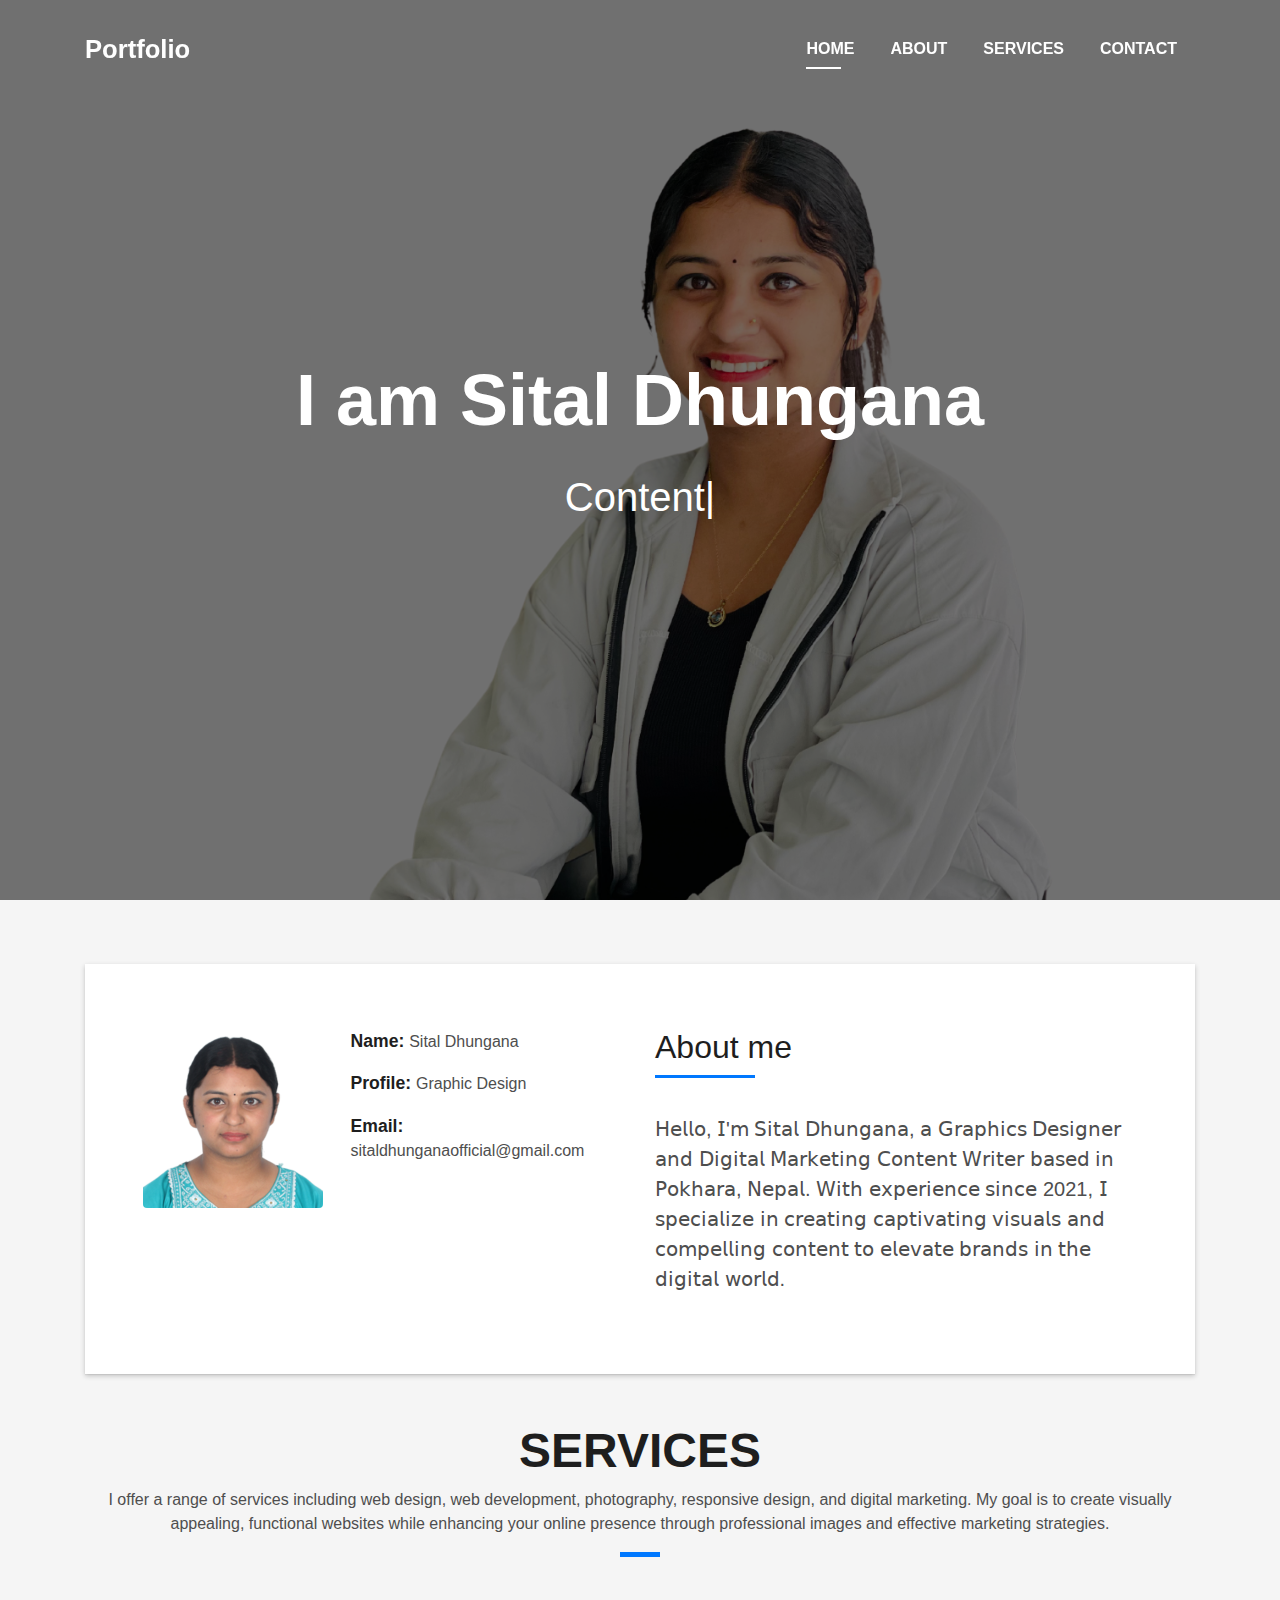
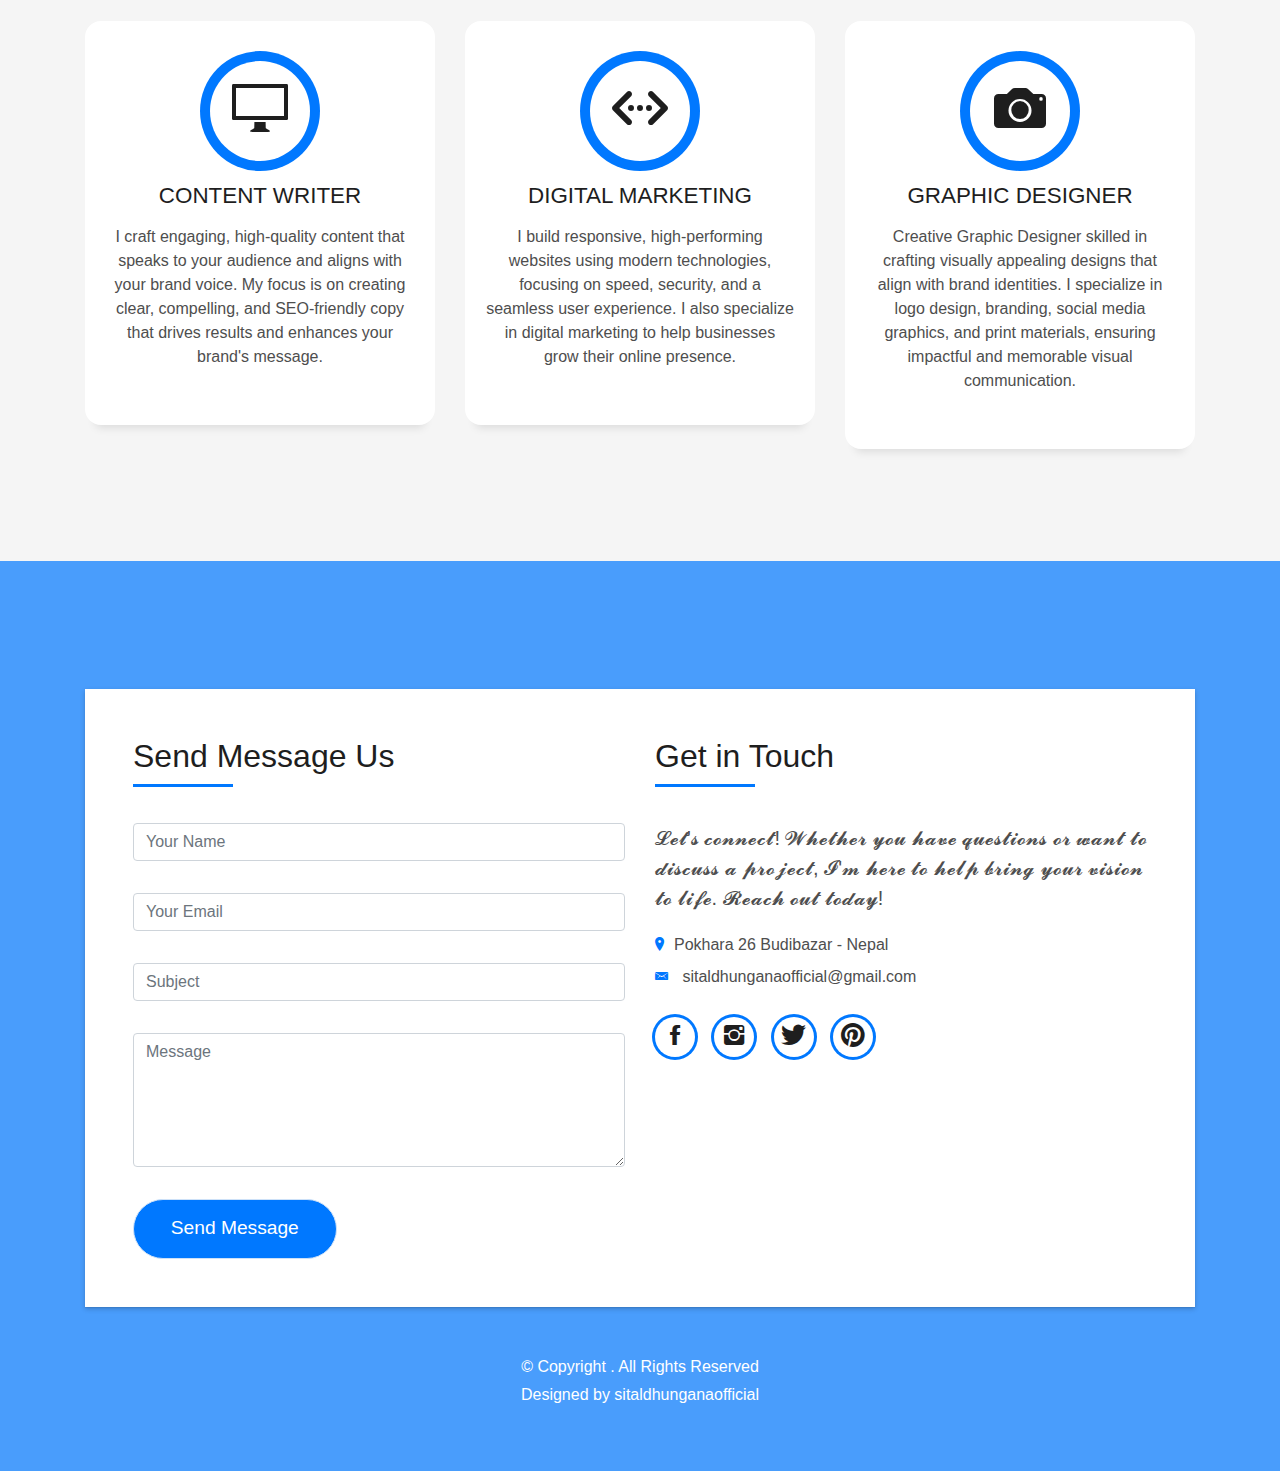
==== index.html @ a00b1dfd "first commit" ====
<!DOCTYPE html>
<html lang="en">
<head>
  <meta charset="utf-8">
  <title>Sital Dhungana</title>
  <meta content="width=device-width, initial-scale=1.0" name="viewport">
  <meta content="" name="keywords">
  <meta content="" name="description">

  <link href="img/favicon.png" rel="icon">
  <link href="img/apple-touch-icon.png" rel="apple-touch-icon">
  <link href="lib/bootstrap/css/bootstrap.min.css" rel="stylesheet">
  <link href="lib/font-awesome/css/font-awesome.min.css" rel="stylesheet">
  <link href="lib/animate/animate.min.css" rel="stylesheet">
  <link href="lib/ionicons/css/ionicons.min.css" rel="stylesheet">
  <link href="lib/owlcarousel/assets/owl.carousel.min.css" rel="stylesheet">
  <link href="lib/lightbox/css/lightbox.min.css" rel="stylesheet">
  <link href="css/style.css" rel="stylesheet">
</head>
<body id="page-top">
  <nav class="navbar navbar-b navbar-trans navbar-expand-md fixed-top" id="mainNav">
    <div class="container">
      <a class="navbar-brand js-scroll" href="#page-top">Portfolio</a>
      <button class="navbar-toggler collapsed" type="button" data-toggle="collapse" data-target="#navbarDefault"
        aria-controls="navbarDefault" aria-expanded="false" aria-label="Toggle navigation">
        <span></span>
        <span></span>
        <span></span>
      </button>
      <div class="navbar-collapse collapse justify-content-end" id="navbarDefault">
        <ul class="navbar-nav">
          <li class="nav-item">
            <a class="nav-link js-scroll active" href="#home">Home</a>
          </li>
          <li class="nav-item">
            <a class="nav-link js-scroll" href="#about">About</a>
          </li>
          <li class="nav-item">
            <a class="nav-link js-scroll" href="#service">Services</a>

          <li class="nav-item">
            <a class="nav-link js-scroll" href="#contact">Contact</a>
          </li>
        </ul>
      </div>
    </div>
  </nav>
  <div id="home" class="intro route bg-image" style="background-image: url(img/intro-bg.jpg)">
    <div class="overlay-itro"></div>
    <div class="intro-content display-table">
      <div class="table-cell">
        <div class="container">
         
          <h1 class="intro-title mb-4">I am Sital Dhungana </h1>
          <p class="intro-subtitle">
            <span class="text-slider-items">Content Writer,Graphic Designer,Internet Marketing</span>
            <strong class="text-slider"></strong>
          </p>
        </div>
      </div>
    </div>
  </div>
  <section id="about" class="about-mf sect-pt4 route">
    <div class="container">
      <div class="row">
        <div class="col-sm-12">
          <div class="box-shadow-full">
            <div class="row">
              <div class="col-md-6">
                <div class="row">
                  <div class="col-sm-6 col-md-5">
                    <div class="about-img">
                      <img src="img/favicon.png" class="img-fluid rounded b-shadow-a" alt="">
                    </div>
                  </div>
                  <div class="col-sm-6 col-md-7">
                    <div class="about-info">
                      <p><span class="title-s">Name: </span> <span>Sital Dhungana</span></p>
                      <p><span class="title-s">Profile: </span> <span>Graphic Design</span></p>
                      <p><span class="title-s">Email: </span> <span>sitaldhunganaofficial@gmail.com</span></p>
                 
                    </div>
                  </div>
                </div>
              </div>
              <div class="col-md-6">
                <div class="about-me pt-4 pt-md-0">
                  <div class="title-box-2">
                    <h5 class="title-left">
                      About me
                    </h5>
                  </div>
                  <p class="lead">
                  </p>
                  <p class="lead">
                    𝖧𝖾𝗅𝗅𝗈, 𝖨'𝗆 𝖲𝗂𝗍𝖺𝗅 𝖣𝗁𝗎𝗇𝗀𝖺𝗇𝖺, 𝖺 𝖦𝗋𝖺𝗉𝗁𝗂𝖼𝗌 𝖣𝖾𝗌𝗂𝗀𝗇𝖾𝗋 𝖺𝗇𝖽 𝖣𝗂𝗀𝗂𝗍𝖺𝗅 𝖬𝖺𝗋𝗄𝖾𝗍𝗂𝗇𝗀 𝖢𝗈𝗇𝗍𝖾𝗇𝗍 𝖶𝗋𝗂𝗍𝖾𝗋 𝖻𝖺𝗌𝖾𝖽 𝗂𝗇 𝖯𝗈𝗄𝗁𝖺𝗋𝖺, 𝖭𝖾𝗉𝖺𝗅. 𝖶𝗂𝗍𝗁 𝖾𝗑𝗉𝖾𝗋𝗂𝖾𝗇𝖼𝖾 𝗌𝗂𝗇𝖼𝖾 2021, 𝖨 𝗌𝗉𝖾𝖼𝗂𝖺𝗅𝗂𝗓𝖾 𝗂𝗇 𝖼𝗋𝖾𝖺𝗍𝗂𝗇𝗀 𝖼𝖺𝗉𝗍𝗂𝗏𝖺𝗍𝗂𝗇𝗀 𝗏𝗂𝗌𝗎𝖺𝗅𝗌 𝖺𝗇𝖽 𝖼𝗈𝗆𝗉𝖾𝗅𝗅𝗂𝗇𝗀 𝖼𝗈𝗇𝗍𝖾𝗇𝗍 𝗍𝗈 𝖾𝗅𝖾𝗏𝖺𝗍𝖾 𝖻𝗋𝖺𝗇𝖽𝗌 𝗂𝗇 𝗍𝗁𝖾 𝖽𝗂𝗀𝗂𝗍𝖺𝗅 𝗐𝗈𝗋𝗅𝖽.
                  </p>
                </div>
              </div>
            </div>
          </div>
        </div>
      </div>
    </div>
  </section>

  <section id="service" class="services-mf route">
    <div class="container">
      <div class="row">
        <div class="col-sm-12">
          <div class="title-box text-center">
            <h3 class="title-a">
              Services
            </h3>
            <p class="subtitle-a">
              I offer a range of services including web design, web development, photography, responsive design, and digital marketing.
              My goal is to create visually appealing, functional websites while enhancing your online presence through professional images and effective marketing strategies.
            </p>
            <div class="line-mf"></div>
          </div>
        </div>
      </div>
      <div class="row">
        <div class="col-md-4">
          <div class="service-box">
            <div class="service-ico">
              <span class="ico-circle"><i class="ion-monitor"></i></span>
            </div>
            <div class="service-content">
              <h2 class="s-title">Content Writer</h2>
              <p class="s-description text-center">
                I craft engaging, high-quality content that speaks to your audience and aligns with your brand voice. My focus is on creating clear, compelling, and SEO-friendly copy that drives results and enhances your brand's message.
              </p>
            </div>
          </div>
        </div>
        <div class="col-md-4">
          <div class="service-box">
            <div class="service-ico">
              <span class="ico-circle"><i class="ion-code-working"></i></span>
            </div>
            <div class="service-content">
              <h2 class="s-title">Digital marketing</h2>
              <p class="s-description text-center">
                I build responsive, high-performing websites using modern technologies, focusing on speed, security, and a seamless user experience. I also specialize in digital marketing to help businesses grow their online presence.
              </p>
            </div>
          </div>
        </div>
        <div class="col-md-4">
          <div class="service-box">
            <div class="service-ico">
              <span class="ico-circle"><i class="ion-camera"></i></span>
            </div>
            <div class="service-content">
              <h2 class="s-title">Graphic Designer              </h2>
              <p class="s-description text-center">
                Creative Graphic Designer skilled in crafting visually appealing designs that align with brand identities. I specialize in logo design, branding, social media graphics, and print materials, ensuring impactful and memorable visual communication.
              </p>
            </div>
          </div>
        </div>
        
  </section>

  <section class="paralax-mf footer-paralax bg-image sect-mt4 route" style="background-image: url(img/overlay-bg.jpg)">
    <div class="overlay-mf"></div>
    <div class="container">
      <div class="row">
        <div class="col-sm-12">
          <div class="contact-mf">
            <div id="contact" class="box-shadow-full">
              <div class="row">
                <div class="col-md-6">
                  <div class="title-box-2">
                    <h5 class="title-left">
                      Send Message Us
                    </h5>
                  </div>
                  <div>
                      <form action="" method="post" role="form" class="contactForm">
                      <div id="sendmessage">Your message has been sent. Thank you!</div>
                      <div id="errormessage"></div>
                      <div class="row">
                        <div class="col-md-12 mb-3">
                          <div class="form-group">
                            <input type="text" name="name" class="form-control" id="name" placeholder="Your Name" data-rule="minlen:4" data-msg="Please enter at least 4 chars" />
                            <div class="validation"></div>
                          </div>
                        </div>
                        <div class="col-md-12 mb-3">
                          <div class="form-group">
                            <input type="email" class="form-control" name="email" id="email" placeholder="Your Email" data-rule="email" data-msg="Please enter a valid email" />
                            <div class="validation"></div>
                          </div>
                        </div>
                        <div class="col-md-12 mb-3">
                            <div class="form-group">
                              <input type="text" class="form-control" name="subject" id="subject" placeholder="Subject" data-rule="minlen:4" data-msg="Please enter at least 8 chars of subject" />
                              <div class="validation"></div>
                            </div>
                        </div>
                        <div class="col-md-12 mb-3">
                          <div class="form-group">
                            <textarea class="form-control" name="message" rows="5" data-rule="required" data-msg="Please write something for us" placeholder="Message"></textarea>
                            <div class="validation"></div>
                          </div>
                        </div>
                        <div class="col-md-12">
                          <button type="submit" class="button button-a button-big button-rouded">Send Message</button>
                        </div>
                      </div>
                    </form>
                  </div>
                </div>
                <div class="col-md-6">
                  <div class="title-box-2 pt-4 pt-md-0">
                    <h5 class="title-left">
                      Get in Touch
                    </h5>
                  </div>
                  <div class="more-info">
                    <p class="lead">
                      
                      𝓛𝓮𝓽'𝓼 𝓬𝓸𝓷𝓷𝓮𝓬𝓽! 𝓦𝓱𝓮𝓽𝓱𝓮𝓻 𝔂𝓸𝓾 𝓱𝓪𝓿𝓮 𝓺𝓾𝓮𝓼𝓽𝓲𝓸𝓷𝓼 𝓸𝓻 𝔀𝓪𝓷𝓽 𝓽𝓸 𝓭𝓲𝓼𝓬𝓾𝓼𝓼 𝓪 𝓹𝓻𝓸𝓳𝓮𝓬𝓽, 𝓘'𝓶 𝓱𝓮𝓻𝓮 𝓽𝓸 𝓱𝓮𝓵𝓹 𝓫𝓻𝓲𝓷𝓰 𝔂𝓸𝓾𝓻 𝓿𝓲𝓼𝓲𝓸𝓷 𝓽𝓸 𝓵𝓲𝓯𝓮. 𝓡𝓮𝓪𝓬𝓱 𝓸𝓾𝓽 𝓽𝓸𝓭𝓪𝔂!
                    </p>
                    <ul class="list-ico">
                      <li><span class="ion-ios-location"></span>Pokhara 26 Budibazar - Nepal</li>
                      <li><span class="ion-email"></span> sitaldhunganaofficial@gmail.com</li>
                    </ul>
                  </div>
                  <div class="socials">
                    <ul>
                      <li><a href=""><span class="ico-circle"><i class="ion-social-facebook"></i></span></a></li>
                      <li><a href=""><span class="ico-circle"><i class="ion-social-instagram"></i></span></a></li>
                      <li><a href=""><span class="ico-circle"><i class="ion-social-twitter"></i></span></a></li>
                      <li><a href=""><span class="ico-circle"><i class="ion-social-pinterest"></i></span></a></li>
                    </ul>
                  </div>
                </div>
              </div>
            </div>
          </div>
        </div>
      </div>
    </div>
    <footer>
      <div class="container">
        <div class="row">
          <div class="col-sm-12">
            <div class="copyright-box">
              <p class="copyright">&copy; Copyright <strong></strong>. All Rights Reserved</p>
              <div class="credits">
             
                Designed by <a href="https://smaittechnology.com.np">sitaldhunganaofficial</a>
              </div>
            </div>
          </div>
        </div>
      </div>
    </footer>
  </section>
  <a href="#" class="back-to-top"><i class="fa fa-chevron-up"></i></a>
  <div id="preloader"></div>
  <script src="lib/jquery/jquery.min.js"></script>
  <script src="lib/jquery/jquery-migrate.min.js"></script>
  <script src="lib/popper/popper.min.js"></script>
  <script src="lib/bootstrap/js/bootstrap.min.js"></script>
  <script src="lib/easing/easing.min.js"></script>
  <script src="lib/counterup/jquery.waypoints.min.js"></script>
  <script src="lib/counterup/jquery.counterup.js"></script>
  <script src="lib/owlcarousel/owl.carousel.min.js"></script>
  <script src="lib/lightbox/js/lightbox.min.js"></script>
  <script src="lib/typed/typed.min.js"></script>
  <script src="contactform/contactform.js"></script>

  <script src="js/main.js"></script>

</body>
</html>
---- css/style.css ----
/*
  Theme Name: DevFolio
  Theme URL: https://bootstrapmade.com/devfolio-bootstrap-portfolio-html-template/
  Author: BootstrapMade.com
  License: https://bootstrapmade.com/license/
*/

/*======================================
//--//-->   STYLES GENERALES
======================================*/

body {
  background-color: #f5f5f5;
  color: #4e4e4e;
}

h1,
h2,
h3,
h4,
h5,
h6 {
  color: #1e1e1e;
}

a {
  color: #1e1e1e;
  transition: all 0.5s ease-in-out;
}

a:hover {
  color: #0078ff;
  text-decoration: none;
  transition: all 0.5s ease-in-out;
}

.p-r {
  position: relative;
}

.color-a {
  color: #0078ff;
}

.color-d {
  color: #f5f5f5;
}

.color-text-a {
  color: #4e4e4e;
}

.box-shadow,
.paralax-mf,
.service-box,
.work-box,
.card-blog {
  box-shadow: 0 13px 8px -10px rgba(0, 0, 0, 0.1);
}

.box-shadow-a,
.button:hover {
  box-shadow: 0 0 0 4px #cde1f8;
}

.display-5 {
  font-size: 2.5rem;
  font-weight: 300;
  line-height: 1.1;
}

.display-6 {
  font-size: 2rem;
  font-weight: 300;
  line-height: 1.1;
}

.avatar {
  width: 32px;
  height: 32px;
  margin-right: 4px;
  overflow: hidden;
}

.bg-image {
  background-repeat: no-repeat;
  background-attachment: fixed;
  background-size: cover;
  background-position: center center;
}

.overlay-mf {
  background-color: #0078ff;
}

.overlay-mf {
  position: absolute;
  top: 0;
  left: 0px;
  padding: 0;
  height: 100%;
  width: 100%;
  opacity: .7;
}

.paralax-mf {
  position: relative;
  padding: 8rem 0;
}

.display-table {
  width: 100%;
  height: 100%;
  display: table;
}

.table-cell {
  display: table-cell;
  vertical-align: middle;
}

/*--/ Sections /--*/

.sect-4 {
  padding: 4rem 0;
}

.sect-pt4 {
  padding-top: 4rem;
}

.sect-mt4 {
  margin-top: 4rem;
}

/*--/ Title s /--*/

.title-s {
  font-weight: 600;
  color: #1e1e1e;
  font-size: 1.1rem;
}

/*--/ Title A /--*/

.title-box {
  margin-bottom: 4rem;
}

.title-a {
  font-size: 3rem;
  font-weight: bold;
  text-transform: uppercase;
}

.subtitle-a {
  color: #4e4e4e;
}

.line-mf {
  width: 40px;
  height: 5px;
  background-color: #0078ff;
  margin: 0 auto;
}

/*--/ Title Left /--*/

.title-box-2 {
  margin-bottom: 3rem;
}

.title-left {
  font-size: 2rem;
  position: relative;
}

.title-left:before {
  content: '';
  position: absolute;
  height: 3px;
  background-color: #0078ff;
  width: 100px;
  bottom: -12px;
}

/*------/ Box /------*/

.box-pl2 {
  padding-left: 2rem;
}

.box-shadow-full {
  padding: 3rem 1.25rem;
  position: relative;
  background-color: #fff;
  margin-bottom: 3rem;
  z-index: 2;
  box-shadow: 0 1px 1px 0 rgba(0, 0, 0, 0.06), 0 2px 5px 0 rgba(0, 0, 0, 0.2);
}

/*------/ Socials /------*/

.socials {
  padding: 1.5rem 0;
}

.socials ul li {
  display: inline-block;
}

.socials .ico-circle {
  height: 40px;
  width: 40px;
  font-size: 1.7rem;
  border-radius: 50%;
  line-height: 1.4;
  margin: 0 15px 0 0;
  box-shadow: 0 0 0 3px #0078ff;
  transition: all 500ms ease;
}

.socials .ico-circle:hover {
  background-color: #0078ff;
  color: #fff;
  box-shadow: 0 0 0 3px #cde1f8;
  transition: all 500ms ease;
}

/*------/ Ul resect /------*/

.ul-resect,
.socials ul,
.list-ico,
.blog-wrapper .post-meta ul,
.box-comments .list-comments,
.widget-sidebar .list-sidebar,
.widget-tags ul {
  list-style: none;
  padding-left: 0;
  margin-bottom: 0;
}

.list-ico {
  line-height: 2;
}

.list-ico span {
  color: #0078ff;
  margin-right: 10px;
}

/*------/ Ico Circle /------*/

.ico-circle {
  height: 100px;
  width: 100px;
  font-size: 2rem;
  border-radius: 50%;
  line-height: 1.55;
  margin: 0 auto;
  text-align: center;
  box-shadow: 0 0 0 10px #0078ff;
  display: block;
}

/*------/ Owl Carousel /------*/

.owl-theme .owl-dots {
  text-align: center;
  margin-top: 18px;
}

.owl-theme .owl-dots .owl-dot {
  display: inline-block;
}

.owl-theme .owl-dots .owl-dot span {
  width: 18px;
  height: 7px;
  margin: 5px 5px;
  background: #cde1f8;
  border: 0px solid #cde1f8;
  display: block;
  transition: all 0.6s ease-in-out;
  cursor: pointer;
}

.owl-theme .owl-dots .owl-dot:hover span {
  background-color: #cde1f8;
}

.owl-theme .owl-dots .owl-dot.active span {
  background-color: #1B1B1B;
  width: 25px;
}

/*--/ Scrolltop s /--*/

.scrolltop-mf {
  position: relative;
  display: none;
}

.scrolltop-mf span {
  z-index: 999;
  position: fixed;
  width: 42px;
  height: 42px;
  background-color: #0078ff;
  opacity: .7;
  font-size: 1.6rem;
  line-height: 1.5;
  text-align: center;
  color: #fff;
  top: auto;
  left: auto;
  right: 30px;
  bottom: 50px;
  cursor: pointer;
  border-radius: 50%;
}

/* Back to top button */

.back-to-top {
  position: fixed;
  display: none;
  background: #0078ff;
  color: #fff;
  width: 44px;
  height: 44px;
  text-align: center;
  line-height: 1;
  font-size: 16px;
  border-radius: 50%;
  right: 15px;
  bottom: 15px;
  transition: background 0.5s;
  z-index: 11;
}

.back-to-top i {
  padding-top: 12px;
  color: #fff;
}

/* Prelaoder */

#preloader {
  position: fixed;
  top: 0;
  left: 0;
  right: 0;
  bottom: 0;
  z-index: 9999;
  overflow: hidden;
  background: #fff;
}

#preloader:before {
  content: "";
  position: fixed;
  top: calc(50% - 30px);
  left: calc(50% - 30px);
  border: 6px solid #f2f2f2;
  border-top: 6px solid #0078ff;
  border-radius: 50%;
  width: 60px;
  height: 60px;
  -webkit-animation: animate-preloader 1s linear infinite;
  animation: animate-preloader 1s linear infinite;
}

@-webkit-keyframes animate-preloader {
  0% {
    -webkit-transform: rotate(0deg);
    transform: rotate(0deg);
  }

  100% {
    -webkit-transform: rotate(360deg);
    transform: rotate(360deg);
  }
}

@keyframes animate-preloader {
  0% {
    -webkit-transform: rotate(0deg);
    transform: rotate(0deg);
  }

  100% {
    -webkit-transform: rotate(360deg);
    transform: rotate(360deg);
  }
}

/*======================================
//--//-->   NAVBAR
======================================*/

.navbar-b {
  transition: all .5s ease-in-out;
  background-color: transparent;
  padding-top: 1.563rem;
  padding-bottom: 1.563rem;
}

.navbar-b.navbar-reduce {
  box-shadow: 0px 6px 9px 0px rgba(0, 0, 0, 0.06);
}

.navbar-b.navbar-trans .nav-item,
.navbar-b.navbar-reduce .nav-item {
  position: relative;
  padding-right: 10px;
  padding-left: 0;
}

.navbar-b.navbar-trans .nav-link,
.navbar-b.navbar-reduce .nav-link {
  color: #fff;
  text-transform: uppercase;
  font-weight: 600;
}

.navbar-b.navbar-trans .nav-link:before,
.navbar-b.navbar-reduce .nav-link:before {
  content: '';
  position: absolute;
  margin-left: 0px;
  width: 0%;
  bottom: 0;
  left: 0;
  height: 2px;
  transition: all 500ms ease;
}

.navbar-b.navbar-trans .nav-link:hover,
.navbar-b.navbar-reduce .nav-link:hover {
  color: #1B1B1B;
}

.navbar-b.navbar-trans .nav-link:hover:before,
.navbar-b.navbar-reduce .nav-link:hover:before {
  width: 35px;
}

.navbar-b.navbar-trans .show > .nav-link:before,
.navbar-b.navbar-trans .active > .nav-link:before,
.navbar-b.navbar-trans .nav-link.show:before,
.navbar-b.navbar-trans .nav-link.active:before,
.navbar-b.navbar-reduce .show > .nav-link:before,
.navbar-b.navbar-reduce .active > .nav-link:before,
.navbar-b.navbar-reduce .nav-link.show:before,
.navbar-b.navbar-reduce .nav-link.active:before {
  width: 35px;
}

.navbar-b.navbar-trans .nav-link:before {
  background-color: #fff;
}

.navbar-b.navbar-trans .nav-link:hover {
  color: #fff;
}

.navbar-b.navbar-trans .show > .nav-link,
.navbar-b.navbar-trans .active > .nav-link,
.navbar-b.navbar-trans .nav-link.show,
.navbar-b.navbar-trans .nav-link.active {
  color: #fff;
}

.navbar-b.navbar-reduce {
  transition: all .5s ease-in-out;
  background-color: #fff;
  padding-top: 15px;
  padding-bottom: 15px;
}

.navbar-b.navbar-reduce .nav-link {
  color: #0078ff;
}

.navbar-b.navbar-reduce .nav-link:before {
  background-color: #0078ff;
}

.navbar-b.navbar-reduce .nav-link:hover {
  color: #0078ff;
}

.navbar-b.navbar-reduce .show > .nav-link,
.navbar-b.navbar-reduce .active > .nav-link,
.navbar-b.navbar-reduce .nav-link.show,
.navbar-b.navbar-reduce .nav-link.active {
  color: #0078ff;
}

.navbar-b.navbar-reduce .navbar-brand {
  color: #0078ff;
}

.navbar-b.navbar-reduce .navbar-toggler span {
  background-color: #1B1B1B;
}

.navbar-b .navbar-brand {
  color: #fff;
  font-size: 1.6rem;
  font-weight: 600;
}

.navbar-b .navbar-nav .dropdown-item.show .dropdown-menu,
.navbar-b .dropdown.show .dropdown-menu,
.navbar-b .dropdown-btn.show .dropdown-menu {
  -webkit-transform: translate3d(0px, 0px, 0px);
  transform: translate3d(0px, 0px, 0px);
  visibility: visible !important;
}

.navbar-b .dropdown-menu {
  margin: 1.12rem 0 0;
  border-radius: 0;
}

.navbar-b .dropdown-menu .dropdown-item {
  padding: .7rem 1.7rem;
  transition: all 500ms ease;
}

.navbar-b .dropdown-menu .dropdown-item:hover {
  background-color: #0078ff;
  color: #fff;
  transition: all 500ms ease;
}

.navbar-b .dropdown-menu .dropdown-item.active {
  background-color: #0078ff;
}

/*--/ Hamburger Navbar /--*/

.navbar-toggler {
  position: relative;
}

.navbar-toggler:focus,
.navbar-toggler:active {
  outline: 0;
}

.navbar-toggler span {
  display: block;
  background-color: #fff;
  height: 3px;
  width: 25px;
  margin-top: 4px;
  margin-bottom: 4px;
  -webkit-transform: rotate(0deg);
  transform: rotate(0deg);
  left: 0;
  opacity: 1;
}

.navbar-toggler span:nth-child(1),
.navbar-toggler span:nth-child(3) {
  transition: -webkit-transform .35s ease-in-out;
  transition: transform .35s ease-in-out;
  transition: transform .35s ease-in-out, -webkit-transform .35s ease-in-out;
}

.navbar-toggler:not(.collapsed) span:nth-child(1) {
  position: absolute;
  left: 12px;
  top: 10px;
  -webkit-transform: rotate(135deg);
  transform: rotate(135deg);
  opacity: 0.9;
}

.navbar-toggler:not(.collapsed) span:nth-child(2) {
  height: 12px;
  visibility: hidden;
  background-color: transparent;
}

.navbar-toggler:not(.collapsed) span:nth-child(3) {
  position: absolute;
  left: 12px;
  top: 10px;
  -webkit-transform: rotate(-135deg);
  transform: rotate(-135deg);
  opacity: 0.9;
}

/*======================================
//--//-->   INTRO
======================================*/

.intro {
  height: 100vh;
  position: relative;
  color: #fff;
}

.intro .intro-content {
  text-align: center;
  position: absolute;
}

.intro .overlay-itro {
  background-color: rgba(0, 0, 0, 0.6);
  position: absolute;
  top: 0;
  left: 0px;
  padding: 0;
  height: 100%;
  width: 100%;
  opacity: .9;
}

.intro .intro-title {
  color: #fff;
  font-weight: 600;
  font-size: 3rem;
}

.intro .intro-subtitle {
  font-size: 1.5rem;
  font-weight: 300;
}

.intro .text-slider-items {
  display: none;
}

.intro-single {
  height: 350px;
}

.intro-single .intro-content {
  margin-top: 30px;
}

.intro-single .intro-title {
  text-transform: uppercase;
  font-size: 3rem;
}

.intro-single .breadcrumb {
  background-color: transparent;
  color: #0078ff;
}

.intro-single .breadcrumb .breadcrumb-item:before {
  color: #cde1f8;
}

.intro-single .breadcrumb .breadcrumb-item.active {
  color: #cde1f8;
}

.intro-single .breadcrumb a {
  color: #fff;
}

/*======================================
//--//-->   ABOUT
======================================*/

.about-mf .box-shadow-full {
  padding-top: 4rem;
  padding-bottom: 4rem;
}

.about-mf .about-img {
  margin-bottom: 2rem;
}

.about-mf .about-img img {
  margin-left: 10px;
}

.skill-mf span {
  color: #4e4e4e;
}

.skill-mf .progress {
  background-color: #cde1f8;
  margin: .5rem 0 1.2rem 0;
  border-radius: 0;
  height: .7rem;
}

.skill-mf .progress .progress-bar {
  height: .7rem;
  background-color: #0078ff;
}

/*======================================
//--//-->   SERVICES
======================================*/

.service-box {
  background-color: #fff;
  padding: 2.5rem 1.3rem;
  border-radius: 1rem;
  margin-bottom: 3rem;
}

.service-box:hover .ico-circle {
  transition: all 500ms ease;
  color: #fff;
  background-color: #0078ff;
  box-shadow: 0 0 0 10px #cde1f8;
}

.service-box .service-ico {
  margin-bottom: 1rem;
  color: #1e1e1e;
}

.service-box .ico-circle {
  transition: all 500ms ease;
  font-size: 4rem;
}

.service-box .s-title {
  font-size: 1.4rem;
  text-transform: uppercase;
  text-align: center;
  padding: .4rem 0;
}

.service-box .s-description {
  color: #4e4e4e;
}

/*======================================
//--//-->   COUNTER
======================================*/

.counter-box {
  color: #fff;
  text-align: center;
}

.counter-ico {
  margin-bottom: 1rem;
}

.counter-ico .ico-circle {
  height: 60px;
  width: 60px;
  line-height: 1.8;
  box-shadow: 0 0 0 10px #cde1f8;
}

.counter-num .counter {
  font-size: 2rem;
  margin-bottom: 0;
}

/*======================================
//--//-->   PORTFOLIO
======================================*/

.work-box {
  margin-bottom: 3rem;
  -webkit-backface-visibility: hidden;
  backface-visibility: hidden;
  background-color: #fff;
}

.work-box:hover img {
  -webkit-transform: scale(1.3);
  transform: scale(1.3);
}

.work-img {
  display: block;
  overflow: hidden;
}

.work-img img {
  transition: all 1s;
}

.work-content {
  padding: 2rem 3% 1rem 4%;
}

.work-content .w-more {
  color: #4e4e4e;
  font-size: .8rem;
}

.work-content .w-more .w-ctegory {
  color: #0078ff;
}

.work-content .w-like {
  font-size: 2.5rem;
  color: #0078ff;
  float: right;
}

.work-content .w-like a {
  color: #0078ff;
}

.work-content .w-like .num-like {
  font-size: .7rem;
}

.w-title {
  font-size: 1.2rem;
}

/*======================================
//--//-->   TESTIMONIALS
======================================*/

.testimonials .owl-carousel .owl-item img {
  width: auto;
}

.testimonial-box {
  color: #fff;
  text-align: center;
}

.testimonial-box .author-test {
  margin-top: 1rem;
}

.testimonial-box .author-test img {
  margin: 0 auto;
}

.testimonial-box .author {
  color: #fff;
  text-transform: uppercase;
  font-weight: 600;
  margin: 1rem 0;
  display: block;
  font-size: 1.4rem;
}

.testimonial-box .comit {
  font-size: 2rem;
  color: #0078ff;
  background-color: #fff;
  width: 52px;
  height: 52px;
  display: block;
  margin: 0 auto;
  border-radius: 50%;
  line-height: 1.6;
}

/*======================================
//--//-->   BLOG
======================================*/

.card-blog .card-body {
  position: relative;
}

.card-blog .card-category-box {
  position: absolute;
  text-align: center;
  top: -16px;
  left: 15px;
  right: 15px;
  line-height: 25px;
  overflow: hidden;
}

.card-blog .card-category {
  display: inline-block;
  color: #fff;
  padding: 0 15px 5px;
  overflow: hidden;
  background-color: #0078ff;
  border-radius: 4px;
}

.card-blog .card-category .category {
  color: #fff;
  display: inline-block;
  text-transform: uppercase;
  font-size: .7rem;
  letter-spacing: .1px;
  margin-bottom: 0;
}

.card-blog .card-title {
  font-size: 1.3rem;
  margin-top: .6rem;
}

.card-blog .card-description {
  color: #4e4e4e;
}

.card-blog .post-author {
  display: inline-block;
}

.card-blog .post-date {
  color: #4e4e4e;
  display: inline-block;
}

/*======================================
//--//-->   BLOG-SINGLE
======================================*/

.post-box,
.form-comments,
.box-comments,
.widget-sidebar {
  padding: 2rem;
  background-color: #fff;
  margin-bottom: 3rem;
}

.blog-wrapper .article-title {
  font-size: 1.5rem;
}

.blog-wrapper .post-meta {
  margin: 1rem 0;
}

.blog-wrapper .post-meta ul {
  border-left: 4px solid #0078ff;
  margin-top: 1rem;
}

.blog-wrapper .post-meta ul li {
  display: inline-block;
  margin-left: 15px;
}

.blog-wrapper .post-meta ul a {
  color: #0078ff;
}

.blog-wrapper .post-meta ul span {
  color: #1e1e1e;
}

.blog-wrapper .blockquote {
  border-left: 4px solid #0078ff;
  padding: 18px;
  font-style: italic;
}

/*------/ Comments /------*/

.box-comments .list-comments li {
  padding-bottom: 40px;
}

.box-comments .list-comments .comment-avatar {
  display: table-cell;
  vertical-align: top;
}

.box-comments .list-comments .comment-avatar img {
  width: 80px;
  height: 80px;
}

.box-comments .list-comments .comment-author {
  font-size: 1.3rem;
}

.box-comments .list-comments .comment-details {
  display: table-cell;
  vertical-align: top;
  padding-left: 25px;
}

.box-comments .list-comments a {
  color: #0078ff;
}

.box-comments .list-comments span {
  color: #1e1e1e;
  font-style: italic;
}

.box-comments .comment-children {
  margin-left: 40px;
}

/*------/ Sidebar /------*/

.widget-sidebar .sidebar-title {
  font-size: 1.6rem;
  font-weight: 600;
  border-left: 5px solid #0078ff;
  padding-left: 15px;
  text-transform: uppercase;
  margin-bottom: 1.5rem;
}

.widget-sidebar .list-sidebar li {
  position: relative;
  padding: 6px 0 6px 24px;
}

.widget-sidebar .list-sidebar li:before {
  position: absolute;
  content: "";
  width: 10px;
  height: 1px;
  left: 0;
  background-color: #0078ff;
  top: 20px;
}

.sidebar-search input {
  background-color: #fff;
  border-radius: 0;
  transition: all 0.5s ease-in-out;
}

.sidebar-search .btn-search {
  background-color: #0078ff;
  border-color: #0078ff;
  border-radius: 0;
  padding-left: 20px;
  padding-right: 20px;
}

.widget-tags ul li {
  display: inline-block;
  background-color: #0078ff;
  padding: .2rem .6rem;
  margin-bottom: .5rem;
  border-radius: 15px;
}

.widget-tags ul li a {
  color: #fff;
}

/*======================================
//--//-->   CONTACT
======================================*/

.footer-paralax {
  padding: 4rem 0 0 0;
}

.contact-mf {
  margin-top: 4rem;
}

/*======================================
//--//-->   FOOTER
======================================*/

footer {
  text-align: center;
  color: #fff;
  padding-bottom: 4rem;
}

footer .copyright {
  margin-bottom: .3rem;
}

footer .credits {
  margin-bottom: 0;
}

footer .credits a {
  color: #fff;
}

/*======================================
//--//-->   CONtaCT FORM
======================================*/

#sendmessage {
  color: #0078ff;
  border: 1px solid #0078ff;
  display: none;
  text-align: center;
  padding: 15px;
  font-weight: 600;
  margin-bottom: 15px;
}

#errormessage {
  color: red;
  display: none;
  border: 1px solid red;
  text-align: center;
  padding: 15px;
  font-weight: 600;
  margin-bottom: 15px;
}

#sendmessage.show,
#errormessage.show,
.show {
  display: block;
}

.validation {
  color: red;
  display: none;
  margin: 0 0 20px;
  font-weight: 400;
  font-size: 13px;
}

/*======================================
//--//-->   BUTTON
======================================*/

.button {
  display: inline-block;
  padding: .3rem .6rem;
  text-align: center;
  vertical-align: middle;
  -webkit-user-select: none;
  -moz-user-select: none;
  -ms-user-select: none;
  user-select: none;
  font-size: 1rem;
  border-radius: .3rem;
  border: 1px solid transparent;
  transition: all 500ms ease;
  cursor: pointer;
}

.button:focus {
  outline: 0;
}

.button:hover {
  background-color: #0062d3;
  color: #fff;
  transition: all 500ms ease;
}

.button-a {
  background-color: #0078ff;
  color: #fff;
  border-color: #cde1f8;
}

.button-big {
  padding: .9rem 2.3rem;
  font-size: 1.2rem;
}

.button-rouded {
  border-radius: 5rem;
}

.btn-lg {
  padding: .5rem 1rem;
  font-size: 1.25rem;
  line-height: 1.5;
  border-radius: .3rem;
}

@media (min-width: 577px) {
  .counter-box {
    margin-bottom: 1.8rem;
  }
}

@media (min-width: 767px) {
  .about-mf .box-pl2 {
    margin-top: 3rem;
    padding-left: 0rem;
  }

  .card-blog {
    margin-bottom: 3rem;
  }

  .contact-mf .box-pl2 {
    margin-top: 3rem;
    padding-left: 0rem;
  }
}

@media (min-width: 768px) {
  .box-shadow-full {
    padding: 3rem;
  }

  .navbar-b.navbar-trans .nav-item,
  .navbar-b.navbar-reduce .nav-item {
    padding-left: 10px;
  }

  .navbar-b.navbar-trans .nav-link:before,
  .navbar-b.navbar-reduce .nav-link:before {
    margin-left: 18px;
  }

  .intro .intro-title {
    font-size: 4.5rem;
  }

  .intro .intro-subtitle {
    font-size: 2.5rem;
  }

  .intro-single .intro-title {
    font-size: 3.5rem;
  }

  .testimonial-box .description {
    padding: 0 5rem;
  }

  .post-box,
  .form-comments,
  .box-comments,
  .widget-sidebar {
    padding: 3rem;
  }

  .blog-wrapper .article-title {
    font-size: 1.9rem;
  }

  .box-comments .list-comments .comment-author {
    font-size: 1.5rem;
  }
}

@media (min-width: 992px) {
  .testimonial-box .description {
    padding: 0 8rem;
  }
}

@media (min-width: 1200px) {
  .testimonial-box .description {
    padding: 0 13rem;
  }
}

@media (max-width: 1024px) {
  .bg-image {
    background-attachment: scroll;
  }
}

@media (max-width: 768px) {
  .back-to-top {
    bottom: 15px;
  }
}
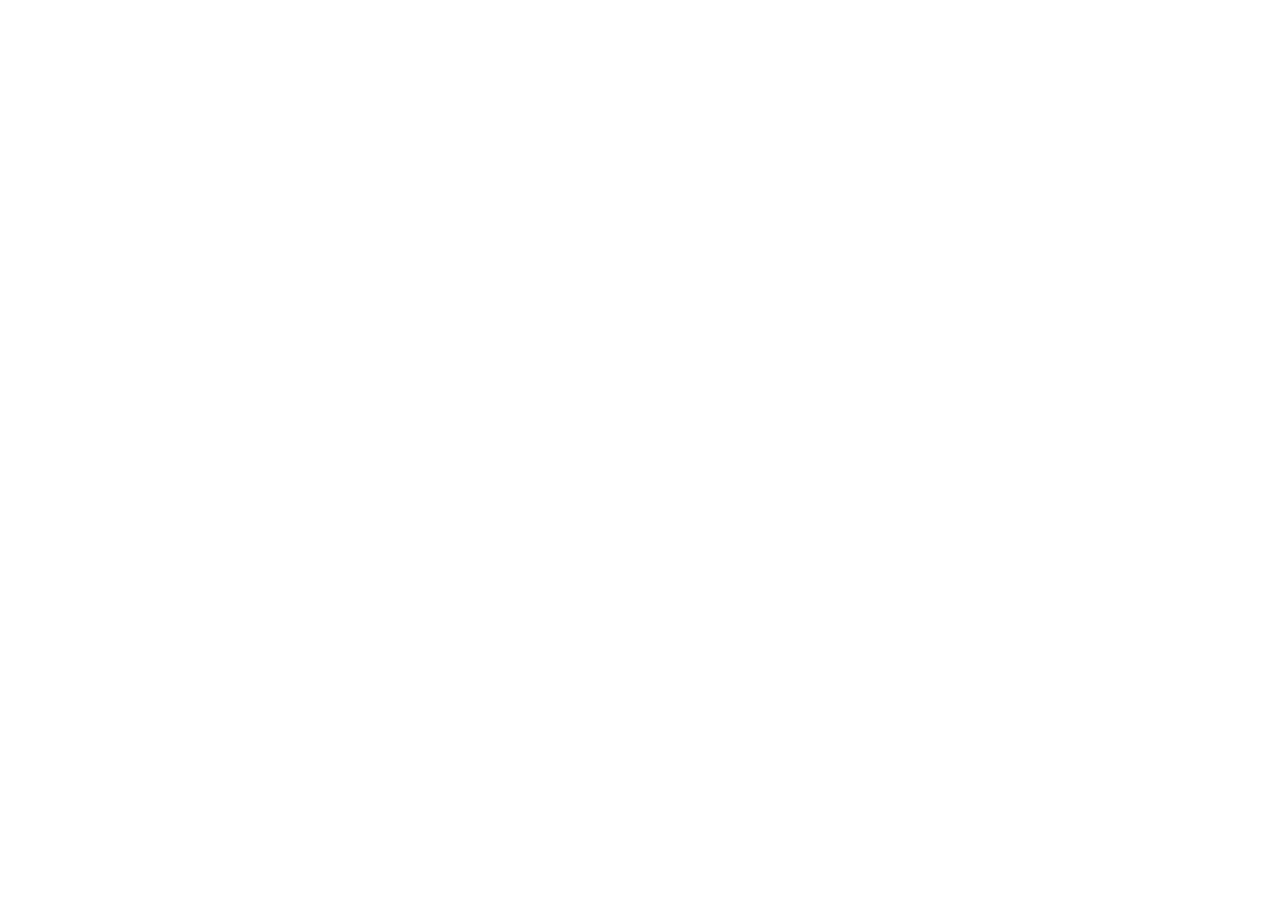
==== commit d22da37a: "updated code" ====
--- a/index.html
+++ b/index.html
@@ -1,280 +1,38 @@
-<!DOCTYPE html>
-<html lang="en">
-<head>
-  <meta charset="utf-8">
-  <title>Sital Dhungana</title>
-  <meta content="width=device-width, initial-scale=1.0" name="viewport">
-  <meta content="" name="keywords">
-  <meta content="" name="description">
-
-  <link href="img/favicon.png" rel="icon">
-  <link href="img/apple-touch-icon.png" rel="apple-touch-icon">
-  <link href="lib/bootstrap/css/bootstrap.min.css" rel="stylesheet">
-  <link href="lib/font-awesome/css/font-awesome.min.css" rel="stylesheet">
-  <link href="lib/animate/animate.min.css" rel="stylesheet">
-  <link href="lib/ionicons/css/ionicons.min.css" rel="stylesheet">
-  <link href="lib/owlcarousel/assets/owl.carousel.min.css" rel="stylesheet">
-  <link href="lib/lightbox/css/lightbox.min.css" rel="stylesheet">
-  <link href="css/style.css" rel="stylesheet">
-</head>
-<body id="page-top">
-  <nav class="navbar navbar-b navbar-trans navbar-expand-md fixed-top" id="mainNav">
-    <div class="container">
-      <a class="navbar-brand js-scroll" href="#page-top">Portfolio</a>
-      <button class="navbar-toggler collapsed" type="button" data-toggle="collapse" data-target="#navbarDefault"
-        aria-controls="navbarDefault" aria-expanded="false" aria-label="Toggle navigation">
-        <span></span>
-        <span></span>
-        <span></span>
-      </button>
-      <div class="navbar-collapse collapse justify-content-end" id="navbarDefault">
-        <ul class="navbar-nav">
-          <li class="nav-item">
-            <a class="nav-link js-scroll active" href="#home">Home</a>
-          </li>
-          <li class="nav-item">
-            <a class="nav-link js-scroll" href="#about">About</a>
-          </li>
-          <li class="nav-item">
-            <a class="nav-link js-scroll" href="#service">Services</a>
-
-          <li class="nav-item">
-            <a class="nav-link js-scroll" href="#contact">Contact</a>
-          </li>
-        </ul>
-      </div>
-    </div>
-  </nav>
-  <div id="home" class="intro route bg-image" style="background-image: url(img/intro-bg.jpg)">
-    <div class="overlay-itro"></div>
-    <div class="intro-content display-table">
-      <div class="table-cell">
-        <div class="container">
-         
-          <h1 class="intro-title mb-4">I am Sital Dhungana </h1>
-          <p class="intro-subtitle">
-            <span class="text-slider-items">Content Writer,Graphic Designer,Internet Marketing</span>
-            <strong class="text-slider"></strong>
-          </p>
-        </div>
-      </div>
-    </div>
-  </div>
-  <section id="about" class="about-mf sect-pt4 route">
-    <div class="container">
-      <div class="row">
-        <div class="col-sm-12">
-          <div class="box-shadow-full">
-            <div class="row">
-              <div class="col-md-6">
-                <div class="row">
-                  <div class="col-sm-6 col-md-5">
-                    <div class="about-img">
-                      <img src="img/favicon.png" class="img-fluid rounded b-shadow-a" alt="">
-                    </div>
-                  </div>
-                  <div class="col-sm-6 col-md-7">
-                    <div class="about-info">
-                      <p><span class="title-s">Name: </span> <span>Sital Dhungana</span></p>
-                      <p><span class="title-s">Profile: </span> <span>Graphic Design</span></p>
-                      <p><span class="title-s">Email: </span> <span>sitaldhunganaofficial@gmail.com</span></p>
-                 
-                    </div>
-                  </div>
-                </div>
-              </div>
-              <div class="col-md-6">
-                <div class="about-me pt-4 pt-md-0">
-                  <div class="title-box-2">
-                    <h5 class="title-left">
-                      About me
-                    </h5>
-                  </div>
-                  <p class="lead">
-                  </p>
-                  <p class="lead">
-                    𝖧𝖾𝗅𝗅𝗈, 𝖨'𝗆 𝖲𝗂𝗍𝖺𝗅 𝖣𝗁𝗎𝗇𝗀𝖺𝗇𝖺, 𝖺 𝖦𝗋𝖺𝗉𝗁𝗂𝖼𝗌 𝖣𝖾𝗌𝗂𝗀𝗇𝖾𝗋 𝖺𝗇𝖽 𝖣𝗂𝗀𝗂𝗍𝖺𝗅 𝖬𝖺𝗋𝗄𝖾𝗍𝗂𝗇𝗀 𝖢𝗈𝗇𝗍𝖾𝗇𝗍 𝖶𝗋𝗂𝗍𝖾𝗋 𝖻𝖺𝗌𝖾𝖽 𝗂𝗇 𝖯𝗈𝗄𝗁𝖺𝗋𝖺, 𝖭𝖾𝗉𝖺𝗅. 𝖶𝗂𝗍𝗁 𝖾𝗑𝗉𝖾𝗋𝗂𝖾𝗇𝖼𝖾 𝗌𝗂𝗇𝖼𝖾 2021, 𝖨 𝗌𝗉𝖾𝖼𝗂𝖺𝗅𝗂𝗓𝖾 𝗂𝗇 𝖼𝗋𝖾𝖺𝗍𝗂𝗇𝗀 𝖼𝖺𝗉𝗍𝗂𝗏𝖺𝗍𝗂𝗇𝗀 𝗏𝗂𝗌𝗎𝖺𝗅𝗌 𝖺𝗇𝖽 𝖼𝗈𝗆𝗉𝖾𝗅𝗅𝗂𝗇𝗀 𝖼𝗈𝗇𝗍𝖾𝗇𝗍 𝗍𝗈 𝖾𝗅𝖾𝗏𝖺𝗍𝖾 𝖻𝗋𝖺𝗇𝖽𝗌 𝗂𝗇 𝗍𝗁𝖾 𝖽𝗂𝗀𝗂𝗍𝖺𝗅 𝗐𝗈𝗋𝗅𝖽.
-                  </p>
-                </div>
-              </div>
-            </div>
-          </div>
-        </div>
-      </div>
-    </div>
-  </section>
-
-  <section id="service" class="services-mf route">
-    <div class="container">
-      <div class="row">
-        <div class="col-sm-12">
-          <div class="title-box text-center">
-            <h3 class="title-a">
-              Services
-            </h3>
-            <p class="subtitle-a">
-              I offer a range of services including web design, web development, photography, responsive design, and digital marketing.
-              My goal is to create visually appealing, functional websites while enhancing your online presence through professional images and effective marketing strategies.
-            </p>
-            <div class="line-mf"></div>
-          </div>
-        </div>
-      </div>
-      <div class="row">
-        <div class="col-md-4">
-          <div class="service-box">
-            <div class="service-ico">
-              <span class="ico-circle"><i class="ion-monitor"></i></span>
-            </div>
-            <div class="service-content">
-              <h2 class="s-title">Content Writer</h2>
-              <p class="s-description text-center">
-                I craft engaging, high-quality content that speaks to your audience and aligns with your brand voice. My focus is on creating clear, compelling, and SEO-friendly copy that drives results and enhances your brand's message.
-              </p>
-            </div>
-          </div>
-        </div>
-        <div class="col-md-4">
-          <div class="service-box">
-            <div class="service-ico">
-              <span class="ico-circle"><i class="ion-code-working"></i></span>
-            </div>
-            <div class="service-content">
-              <h2 class="s-title">Digital marketing</h2>
-              <p class="s-description text-center">
-                I build responsive, high-performing websites using modern technologies, focusing on speed, security, and a seamless user experience. I also specialize in digital marketing to help businesses grow their online presence.
-              </p>
-            </div>
-          </div>
-        </div>
-        <div class="col-md-4">
-          <div class="service-box">
-            <div class="service-ico">
-              <span class="ico-circle"><i class="ion-camera"></i></span>
-            </div>
-            <div class="service-content">
-              <h2 class="s-title">Graphic Designer              </h2>
-              <p class="s-description text-center">
-                Creative Graphic Designer skilled in crafting visually appealing designs that align with brand identities. I specialize in logo design, branding, social media graphics, and print materials, ensuring impactful and memorable visual communication.
-              </p>
-            </div>
-          </div>
-        </div>
-        
-  </section>
-
-  <section class="paralax-mf footer-paralax bg-image sect-mt4 route" style="background-image: url(img/overlay-bg.jpg)">
-    <div class="overlay-mf"></div>
-    <div class="container">
-      <div class="row">
-        <div class="col-sm-12">
-          <div class="contact-mf">
-            <div id="contact" class="box-shadow-full">
-              <div class="row">
-                <div class="col-md-6">
-                  <div class="title-box-2">
-                    <h5 class="title-left">
-                      Send Message Us
-                    </h5>
-                  </div>
-                  <div>
-                      <form action="" method="post" role="form" class="contactForm">
-                      <div id="sendmessage">Your message has been sent. Thank you!</div>
-                      <div id="errormessage"></div>
-                      <div class="row">
-                        <div class="col-md-12 mb-3">
-                          <div class="form-group">
-                            <input type="text" name="name" class="form-control" id="name" placeholder="Your Name" data-rule="minlen:4" data-msg="Please enter at least 4 chars" />
-                            <div class="validation"></div>
-                          </div>
-                        </div>
-                        <div class="col-md-12 mb-3">
-                          <div class="form-group">
-                            <input type="email" class="form-control" name="email" id="email" placeholder="Your Email" data-rule="email" data-msg="Please enter a valid email" />
-                            <div class="validation"></div>
-                          </div>
-                        </div>
-                        <div class="col-md-12 mb-3">
-                            <div class="form-group">
-                              <input type="text" class="form-control" name="subject" id="subject" placeholder="Subject" data-rule="minlen:4" data-msg="Please enter at least 8 chars of subject" />
-                              <div class="validation"></div>
-                            </div>
-                        </div>
-                        <div class="col-md-12 mb-3">
-                          <div class="form-group">
-                            <textarea class="form-control" name="message" rows="5" data-rule="required" data-msg="Please write something for us" placeholder="Message"></textarea>
-                            <div class="validation"></div>
-                          </div>
-                        </div>
-                        <div class="col-md-12">
-                          <button type="submit" class="button button-a button-big button-rouded">Send Message</button>
-                        </div>
-                      </div>
-                    </form>
-                  </div>
-                </div>
-                <div class="col-md-6">
-                  <div class="title-box-2 pt-4 pt-md-0">
-                    <h5 class="title-left">
-                      Get in Touch
-                    </h5>
-                  </div>
-                  <div class="more-info">
-                    <p class="lead">
-                      
-                      𝓛𝓮𝓽'𝓼 𝓬𝓸𝓷𝓷𝓮𝓬𝓽! 𝓦𝓱𝓮𝓽𝓱𝓮𝓻 𝔂𝓸𝓾 𝓱𝓪𝓿𝓮 𝓺𝓾𝓮𝓼𝓽𝓲𝓸𝓷𝓼 𝓸𝓻 𝔀𝓪𝓷𝓽 𝓽𝓸 𝓭𝓲𝓼𝓬𝓾𝓼𝓼 𝓪 𝓹𝓻𝓸𝓳𝓮𝓬𝓽, 𝓘'𝓶 𝓱𝓮𝓻𝓮 𝓽𝓸 𝓱𝓮𝓵𝓹 𝓫𝓻𝓲𝓷𝓰 𝔂𝓸𝓾𝓻 𝓿𝓲𝓼𝓲𝓸𝓷 𝓽𝓸 𝓵𝓲𝓯𝓮. 𝓡𝓮𝓪𝓬𝓱 𝓸𝓾𝓽 𝓽𝓸𝓭𝓪𝔂!
-                    </p>
-                    <ul class="list-ico">
-                      <li><span class="ion-ios-location"></span>Pokhara 26 Budibazar - Nepal</li>
-                      <li><span class="ion-email"></span> sitaldhunganaofficial@gmail.com</li>
-                    </ul>
-                  </div>
-                  <div class="socials">
-                    <ul>
-                      <li><a href=""><span class="ico-circle"><i class="ion-social-facebook"></i></span></a></li>
-                      <li><a href=""><span class="ico-circle"><i class="ion-social-instagram"></i></span></a></li>
-                      <li><a href=""><span class="ico-circle"><i class="ion-social-twitter"></i></span></a></li>
-                      <li><a href=""><span class="ico-circle"><i class="ion-social-pinterest"></i></span></a></li>
-                    </ul>
-                  </div>
-                </div>
-              </div>
-            </div>
-          </div>
-        </div>
-      </div>
-    </div>
-    <footer>
-      <div class="container">
-        <div class="row">
-          <div class="col-sm-12">
-            <div class="copyright-box">
-              <p class="copyright">&copy; Copyright <strong></strong>. All Rights Reserved</p>
-              <div class="credits">
-             
-                Designed by <a href="https://smaittechnology.com.np">sitaldhunganaofficial</a>
-              </div>
-            </div>
-          </div>
-        </div>
-      </div>
-    </footer>
-  </section>
-  <a href="#" class="back-to-top"><i class="fa fa-chevron-up"></i></a>
-  <div id="preloader"></div>
-  <script src="lib/jquery/jquery.min.js"></script>
-  <script src="lib/jquery/jquery-migrate.min.js"></script>
-  <script src="lib/popper/popper.min.js"></script>
-  <script src="lib/bootstrap/js/bootstrap.min.js"></script>
-  <script src="lib/easing/easing.min.js"></script>
-  <script src="lib/counterup/jquery.waypoints.min.js"></script>
-  <script src="lib/counterup/jquery.counterup.js"></script>
-  <script src="lib/owlcarousel/owl.carousel.min.js"></script>
-  <script src="lib/lightbox/js/lightbox.min.js"></script>
-  <script src="lib/typed/typed.min.js"></script>
-  <script src="contactform/contactform.js"></script>
-
-  <script src="js/main.js"></script>
-
-</body>
-</html>
+<!DOCTYPE html>
+<html>
+<head>
+  <!--
+    If you are serving your web app in a path other than the root, change the
+    href value below to reflect the base path you are serving from.
+
+    The path provided below has to start and end with a slash "/" in order for
+    it to work correctly.
+
+    For more details:
+    * https://developer.mozilla.org/en-US/docs/Web/HTML/Element/base
+
+    This is a placeholder for base href that will be replaced by the value of
+    the `--base-href` argument provided to `flutter build`.
+  -->
+  <base href="/">
+
+  <meta charset="UTF-8">
+  <meta content="IE=Edge" http-equiv="X-UA-Compatible">
+  <meta name="description" content="A new Flutter project.">
+
+  <!-- iOS meta tags & icons -->
+  <meta name="apple-mobile-web-app-capable" content="yes">
+  <meta name="apple-mobile-web-app-status-bar-style" content="black">
+  <meta name="apple-mobile-web-app-title" content="arjunadhikari">
+  <link rel="apple-touch-icon" href="icons/Icon-192.png">
+
+  <!-- Favicon -->
+  <link rel="icon" type="image/png" href="web/favicon.ico"/>
+
+  <title>arjunadhikari</title>
+  <link rel="manifest" href="manifest.json">
+</head>
+<body>
+  <script src="flutter_bootstrap.js" async></script>
+</body>
+</html>
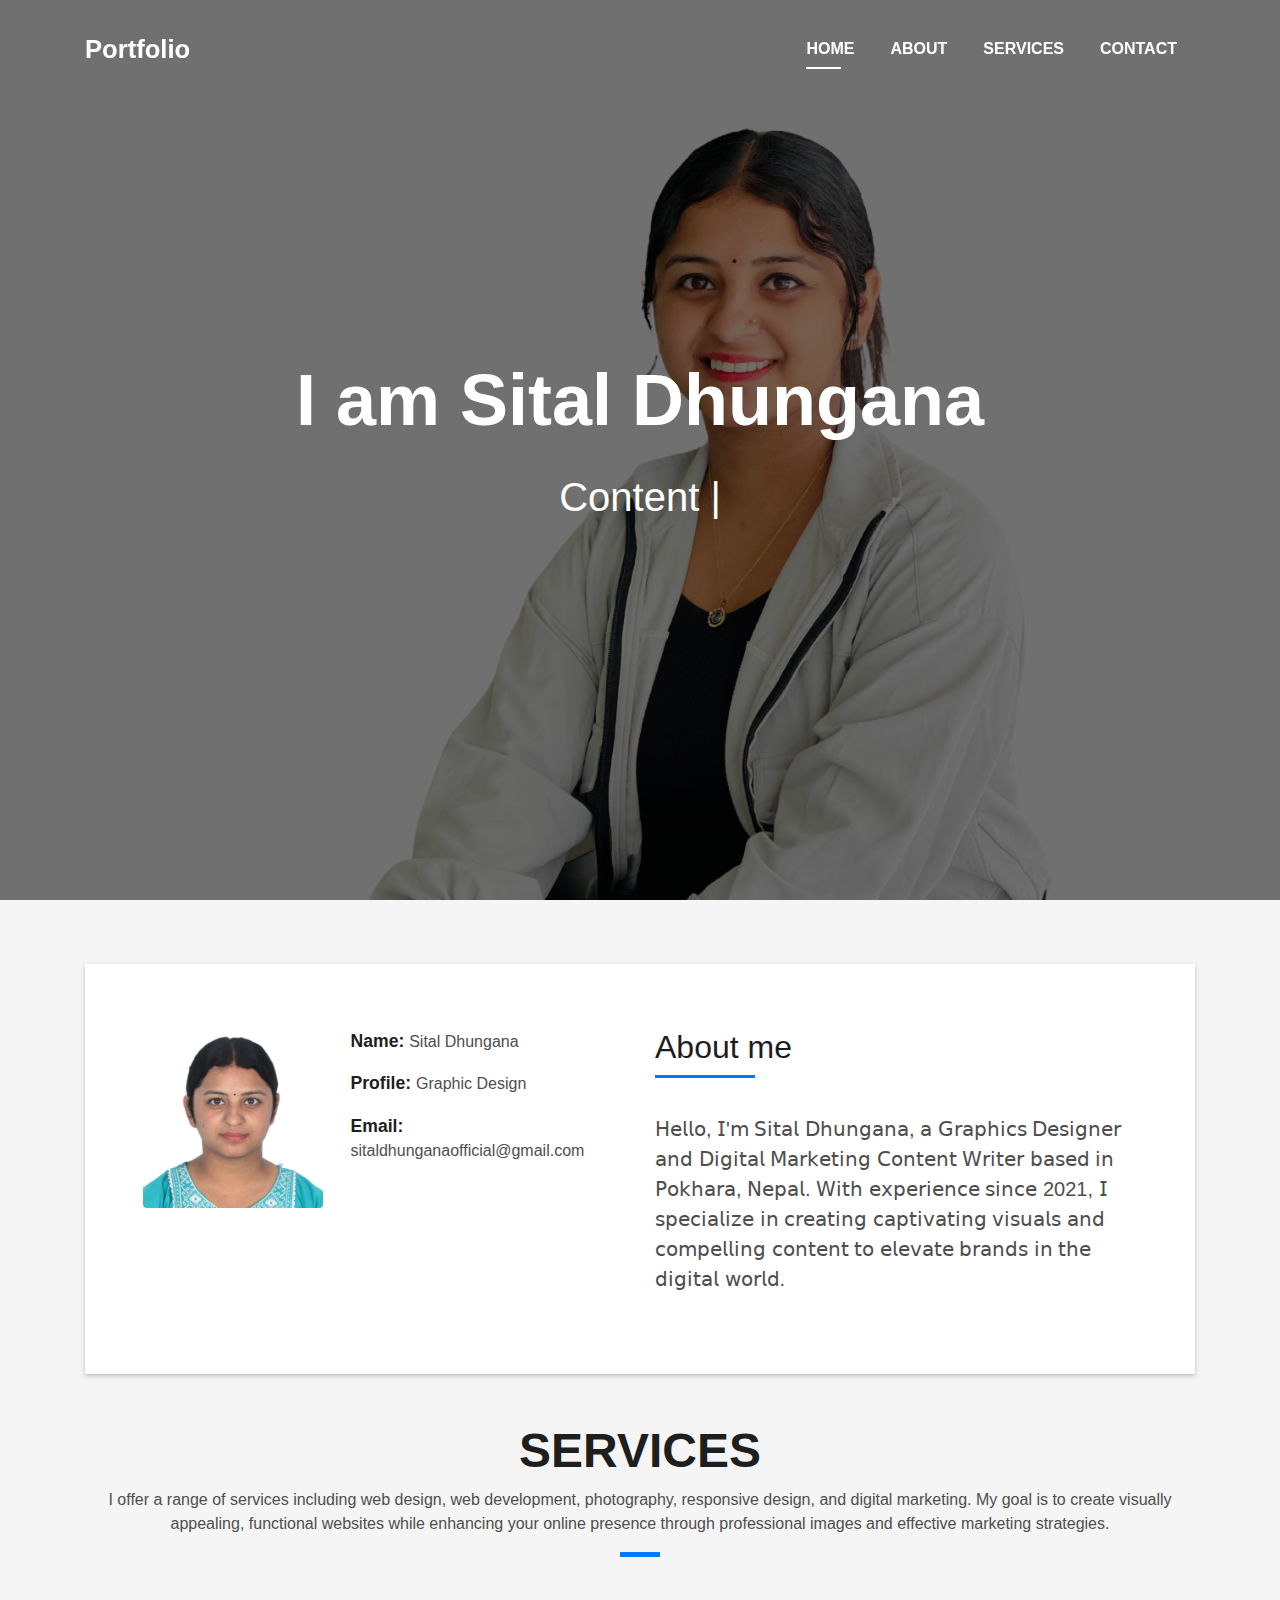
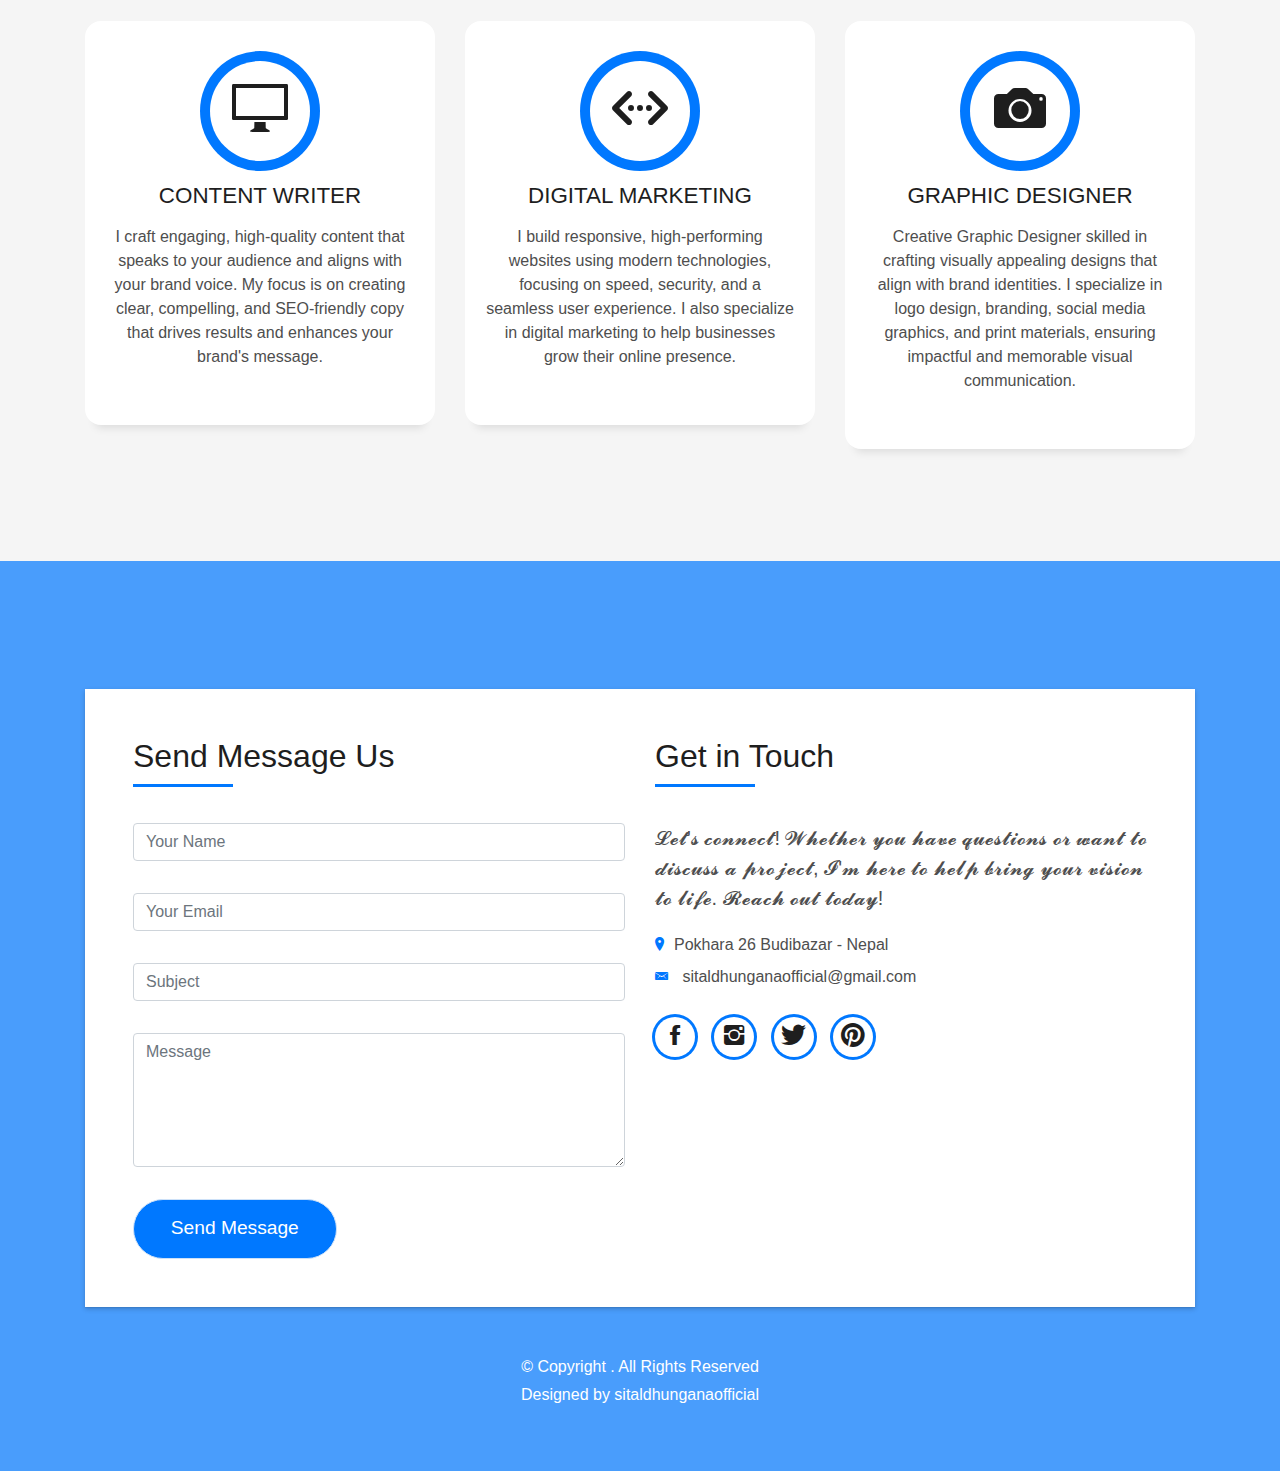
==== commit 64b36b9c: "updated" ====
--- a/index.html
+++ b/index.html
@@ -1,38 +1,280 @@
-<!DOCTYPE html>
-<html>
-<head>
-  <!--
-    If you are serving your web app in a path other than the root, change the
-    href value below to reflect the base path you are serving from.
-
-    The path provided below has to start and end with a slash "/" in order for
-    it to work correctly.
-
-    For more details:
-    * https://developer.mozilla.org/en-US/docs/Web/HTML/Element/base
-
-    This is a placeholder for base href that will be replaced by the value of
-    the `--base-href` argument provided to `flutter build`.
-  -->
-  <base href="/">
-
-  <meta charset="UTF-8">
-  <meta content="IE=Edge" http-equiv="X-UA-Compatible">
-  <meta name="description" content="A new Flutter project.">
-
-  <!-- iOS meta tags & icons -->
-  <meta name="apple-mobile-web-app-capable" content="yes">
-  <meta name="apple-mobile-web-app-status-bar-style" content="black">
-  <meta name="apple-mobile-web-app-title" content="arjunadhikari">
-  <link rel="apple-touch-icon" href="icons/Icon-192.png">
-
-  <!-- Favicon -->
-  <link rel="icon" type="image/png" href="web/favicon.ico"/>
-
-  <title>arjunadhikari</title>
-  <link rel="manifest" href="manifest.json">
-</head>
-<body>
-  <script src="flutter_bootstrap.js" async></script>
-</body>
-</html>
+<!DOCTYPE html>
+<html lang="en">
+<head>
+  <meta charset="utf-8">
+  <title>Sital Dhungana</title>
+  <meta content="width=device-width, initial-scale=1.0" name="viewport">
+  <meta content="" name="keywords">
+  <meta content="" name="description">
+
+  <link href="img/favicon.png" rel="icon">
+  <link href="img/apple-touch-icon.png" rel="apple-touch-icon">
+  <link href="lib/bootstrap/css/bootstrap.min.css" rel="stylesheet">
+  <link href="lib/font-awesome/css/font-awesome.min.css" rel="stylesheet">
+  <link href="lib/animate/animate.min.css" rel="stylesheet">
+  <link href="lib/ionicons/css/ionicons.min.css" rel="stylesheet">
+  <link href="lib/owlcarousel/assets/owl.carousel.min.css" rel="stylesheet">
+  <link href="lib/lightbox/css/lightbox.min.css" rel="stylesheet">
+  <link href="css/style.css" rel="stylesheet">
+</head>
+<body id="page-top">
+  <nav class="navbar navbar-b navbar-trans navbar-expand-md fixed-top" id="mainNav">
+    <div class="container">
+      <a class="navbar-brand js-scroll" href="#page-top">Portfolio</a>
+      <button class="navbar-toggler collapsed" type="button" data-toggle="collapse" data-target="#navbarDefault"
+        aria-controls="navbarDefault" aria-expanded="false" aria-label="Toggle navigation">
+        <span></span>
+        <span></span>
+        <span></span>
+      </button>
+      <div class="navbar-collapse collapse justify-content-end" id="navbarDefault">
+        <ul class="navbar-nav">
+          <li class="nav-item">
+            <a class="nav-link js-scroll active" href="#home">Home</a>
+          </li>
+          <li class="nav-item">
+            <a class="nav-link js-scroll" href="#about">About</a>
+          </li>
+          <li class="nav-item">
+            <a class="nav-link js-scroll" href="#service">Services</a>
+
+          <li class="nav-item">
+            <a class="nav-link js-scroll" href="#contact">Contact</a>
+          </li>
+        </ul>
+      </div>
+    </div>
+  </nav>
+  <div id="home" class="intro route bg-image" style="background-image: url(img/intro-bg.jpg)">
+    <div class="overlay-itro"></div>
+    <div class="intro-content display-table">
+      <div class="table-cell">
+        <div class="container">
+         
+          <h1 class="intro-title mb-4">I am Sital Dhungana </h1>
+          <p class="intro-subtitle">
+            <span class="text-slider-items">Content Writer,Graphic Designer,Internet Marketing</span>
+            <strong class="text-slider"></strong>
+          </p>
+        </div>
+      </div>
+    </div>
+  </div>
+  <section id="about" class="about-mf sect-pt4 route">
+    <div class="container">
+      <div class="row">
+        <div class="col-sm-12">
+          <div class="box-shadow-full">
+            <div class="row">
+              <div class="col-md-6">
+                <div class="row">
+                  <div class="col-sm-6 col-md-5">
+                    <div class="about-img">
+                      <img src="img/favicon.png" class="img-fluid rounded b-shadow-a" alt="">
+                    </div>
+                  </div>
+                  <div class="col-sm-6 col-md-7">
+                    <div class="about-info">
+                      <p><span class="title-s">Name: </span> <span>Sital Dhungana</span></p>
+                      <p><span class="title-s">Profile: </span> <span>Graphic Design</span></p>
+                      <p><span class="title-s">Email: </span> <span>sitaldhunganaofficial@gmail.com</span></p>
+                 
+                    </div>
+                  </div>
+                </div>
+              </div>
+              <div class="col-md-6">
+                <div class="about-me pt-4 pt-md-0">
+                  <div class="title-box-2">
+                    <h5 class="title-left">
+                      About me
+                    </h5>
+                  </div>
+                  <p class="lead">
+                  </p>
+                  <p class="lead">
+                    𝖧𝖾𝗅𝗅𝗈, 𝖨'𝗆 𝖲𝗂𝗍𝖺𝗅 𝖣𝗁𝗎𝗇𝗀𝖺𝗇𝖺, 𝖺 𝖦𝗋𝖺𝗉𝗁𝗂𝖼𝗌 𝖣𝖾𝗌𝗂𝗀𝗇𝖾𝗋 𝖺𝗇𝖽 𝖣𝗂𝗀𝗂𝗍𝖺𝗅 𝖬𝖺𝗋𝗄𝖾𝗍𝗂𝗇𝗀 𝖢𝗈𝗇𝗍𝖾𝗇𝗍 𝖶𝗋𝗂𝗍𝖾𝗋 𝖻𝖺𝗌𝖾𝖽 𝗂𝗇 𝖯𝗈𝗄𝗁𝖺𝗋𝖺, 𝖭𝖾𝗉𝖺𝗅. 𝖶𝗂𝗍𝗁 𝖾𝗑𝗉𝖾𝗋𝗂𝖾𝗇𝖼𝖾 𝗌𝗂𝗇𝖼𝖾 2021, 𝖨 𝗌𝗉𝖾𝖼𝗂𝖺𝗅𝗂𝗓𝖾 𝗂𝗇 𝖼𝗋𝖾𝖺𝗍𝗂𝗇𝗀 𝖼𝖺𝗉𝗍𝗂𝗏𝖺𝗍𝗂𝗇𝗀 𝗏𝗂𝗌𝗎𝖺𝗅𝗌 𝖺𝗇𝖽 𝖼𝗈𝗆𝗉𝖾𝗅𝗅𝗂𝗇𝗀 𝖼𝗈𝗇𝗍𝖾𝗇𝗍 𝗍𝗈 𝖾𝗅𝖾𝗏𝖺𝗍𝖾 𝖻𝗋𝖺𝗇𝖽𝗌 𝗂𝗇 𝗍𝗁𝖾 𝖽𝗂𝗀𝗂𝗍𝖺𝗅 𝗐𝗈𝗋𝗅𝖽.
+                  </p>
+                </div>
+              </div>
+            </div>
+          </div>
+        </div>
+      </div>
+    </div>
+  </section>
+
+  <section id="service" class="services-mf route">
+    <div class="container">
+      <div class="row">
+        <div class="col-sm-12">
+          <div class="title-box text-center">
+            <h3 class="title-a">
+              Services
+            </h3>
+            <p class="subtitle-a">
+              I offer a range of services including web design, web development, photography, responsive design, and digital marketing.
+              My goal is to create visually appealing, functional websites while enhancing your online presence through professional images and effective marketing strategies.
+            </p>
+            <div class="line-mf"></div>
+          </div>
+        </div>
+      </div>
+      <div class="row">
+        <div class="col-md-4">
+          <div class="service-box">
+            <div class="service-ico">
+              <span class="ico-circle"><i class="ion-monitor"></i></span>
+            </div>
+            <div class="service-content">
+              <h2 class="s-title">Content Writer</h2>
+              <p class="s-description text-center">
+                I craft engaging, high-quality content that speaks to your audience and aligns with your brand voice. My focus is on creating clear, compelling, and SEO-friendly copy that drives results and enhances your brand's message.
+              </p>
+            </div>
+          </div>
+        </div>
+        <div class="col-md-4">
+          <div class="service-box">
+            <div class="service-ico">
+              <span class="ico-circle"><i class="ion-code-working"></i></span>
+            </div>
+            <div class="service-content">
+              <h2 class="s-title">Digital marketing</h2>
+              <p class="s-description text-center">
+                I build responsive, high-performing websites using modern technologies, focusing on speed, security, and a seamless user experience. I also specialize in digital marketing to help businesses grow their online presence.
+              </p>
+            </div>
+          </div>
+        </div>
+        <div class="col-md-4">
+          <div class="service-box">
+            <div class="service-ico">
+              <span class="ico-circle"><i class="ion-camera"></i></span>
+            </div>
+            <div class="service-content">
+              <h2 class="s-title">Graphic Designer              </h2>
+              <p class="s-description text-center">
+                Creative Graphic Designer skilled in crafting visually appealing designs that align with brand identities. I specialize in logo design, branding, social media graphics, and print materials, ensuring impactful and memorable visual communication.
+              </p>
+            </div>
+          </div>
+        </div>
+        
+  </section>
+
+  <section class="paralax-mf footer-paralax bg-image sect-mt4 route" style="background-image: url(img/overlay-bg.jpg)">
+    <div class="overlay-mf"></div>
+    <div class="container">
+      <div class="row">
+        <div class="col-sm-12">
+          <div class="contact-mf">
+            <div id="contact" class="box-shadow-full">
+              <div class="row">
+                <div class="col-md-6">
+                  <div class="title-box-2">
+                    <h5 class="title-left">
+                      Send Message Us
+                    </h5>
+                  </div>
+                  <div>
+                      <form action="" method="post" role="form" class="contactForm">
+                      <div id="sendmessage">Your message has been sent. Thank you!</div>
+                      <div id="errormessage"></div>
+                      <div class="row">
+                        <div class="col-md-12 mb-3">
+                          <div class="form-group">
+                            <input type="text" name="name" class="form-control" id="name" placeholder="Your Name" data-rule="minlen:4" data-msg="Please enter at least 4 chars" />
+                            <div class="validation"></div>
+                          </div>
+                        </div>
+                        <div class="col-md-12 mb-3">
+                          <div class="form-group">
+                            <input type="email" class="form-control" name="email" id="email" placeholder="Your Email" data-rule="email" data-msg="Please enter a valid email" />
+                            <div class="validation"></div>
+                          </div>
+                        </div>
+                        <div class="col-md-12 mb-3">
+                            <div class="form-group">
+                              <input type="text" class="form-control" name="subject" id="subject" placeholder="Subject" data-rule="minlen:4" data-msg="Please enter at least 8 chars of subject" />
+                              <div class="validation"></div>
+                            </div>
+                        </div>
+                        <div class="col-md-12 mb-3">
+                          <div class="form-group">
+                            <textarea class="form-control" name="message" rows="5" data-rule="required" data-msg="Please write something for us" placeholder="Message"></textarea>
+                            <div class="validation"></div>
+                          </div>
+                        </div>
+                        <div class="col-md-12">
+                          <button type="submit" class="button button-a button-big button-rouded">Send Message</button>
+                        </div>
+                      </div>
+                    </form>
+                  </div>
+                </div>
+                <div class="col-md-6">
+                  <div class="title-box-2 pt-4 pt-md-0">
+                    <h5 class="title-left">
+                      Get in Touch
+                    </h5>
+                  </div>
+                  <div class="more-info">
+                    <p class="lead">
+                      
+                      𝓛𝓮𝓽'𝓼 𝓬𝓸𝓷𝓷𝓮𝓬𝓽! 𝓦𝓱𝓮𝓽𝓱𝓮𝓻 𝔂𝓸𝓾 𝓱𝓪𝓿𝓮 𝓺𝓾𝓮𝓼𝓽𝓲𝓸𝓷𝓼 𝓸𝓻 𝔀𝓪𝓷𝓽 𝓽𝓸 𝓭𝓲𝓼𝓬𝓾𝓼𝓼 𝓪 𝓹𝓻𝓸𝓳𝓮𝓬𝓽, 𝓘'𝓶 𝓱𝓮𝓻𝓮 𝓽𝓸 𝓱𝓮𝓵𝓹 𝓫𝓻𝓲𝓷𝓰 𝔂𝓸𝓾𝓻 𝓿𝓲𝓼𝓲𝓸𝓷 𝓽𝓸 𝓵𝓲𝓯𝓮. 𝓡𝓮𝓪𝓬𝓱 𝓸𝓾𝓽 𝓽𝓸𝓭𝓪𝔂!
+                    </p>
+                    <ul class="list-ico">
+                      <li><span class="ion-ios-location"></span>Pokhara 26 Budibazar - Nepal</li>
+                      <li><span class="ion-email"></span> sitaldhunganaofficial@gmail.com</li>
+                    </ul>
+                  </div>
+                  <div class="socials">
+                    <ul>
+                      <li><a href=""><span class="ico-circle"><i class="ion-social-facebook"></i></span></a></li>
+                      <li><a href=""><span class="ico-circle"><i class="ion-social-instagram"></i></span></a></li>
+                      <li><a href=""><span class="ico-circle"><i class="ion-social-twitter"></i></span></a></li>
+                      <li><a href=""><span class="ico-circle"><i class="ion-social-pinterest"></i></span></a></li>
+                    </ul>
+                  </div>
+                </div>
+              </div>
+            </div>
+          </div>
+        </div>
+      </div>
+    </div>
+    <footer>
+      <div class="container">
+        <div class="row">
+          <div class="col-sm-12">
+            <div class="copyright-box">
+              <p class="copyright">&copy; Copyright <strong></strong>. All Rights Reserved</p>
+              <div class="credits">
+             
+                Designed by <a href="https://smaittechnology.com.np">sitaldhunganaofficial</a>
+              </div>
+            </div>
+          </div>
+        </div>
+      </div>
+    </footer>
+  </section>
+  <a href="#" class="back-to-top"><i class="fa fa-chevron-up"></i></a>
+  <div id="preloader"></div>
+  <script src="lib/jquery/jquery.min.js"></script>
+  <script src="lib/jquery/jquery-migrate.min.js"></script>
+  <script src="lib/popper/popper.min.js"></script>
+  <script src="lib/bootstrap/js/bootstrap.min.js"></script>
+  <script src="lib/easing/easing.min.js"></script>
+  <script src="lib/counterup/jquery.waypoints.min.js"></script>
+  <script src="lib/counterup/jquery.counterup.js"></script>
+  <script src="lib/owlcarousel/owl.carousel.min.js"></script>
+  <script src="lib/lightbox/js/lightbox.min.js"></script>
+  <script src="lib/typed/typed.min.js"></script>
+  <script src="contactform/contactform.js"></script>
+
+  <script src="js/main.js"></script>
+
+</body>
+</html>
